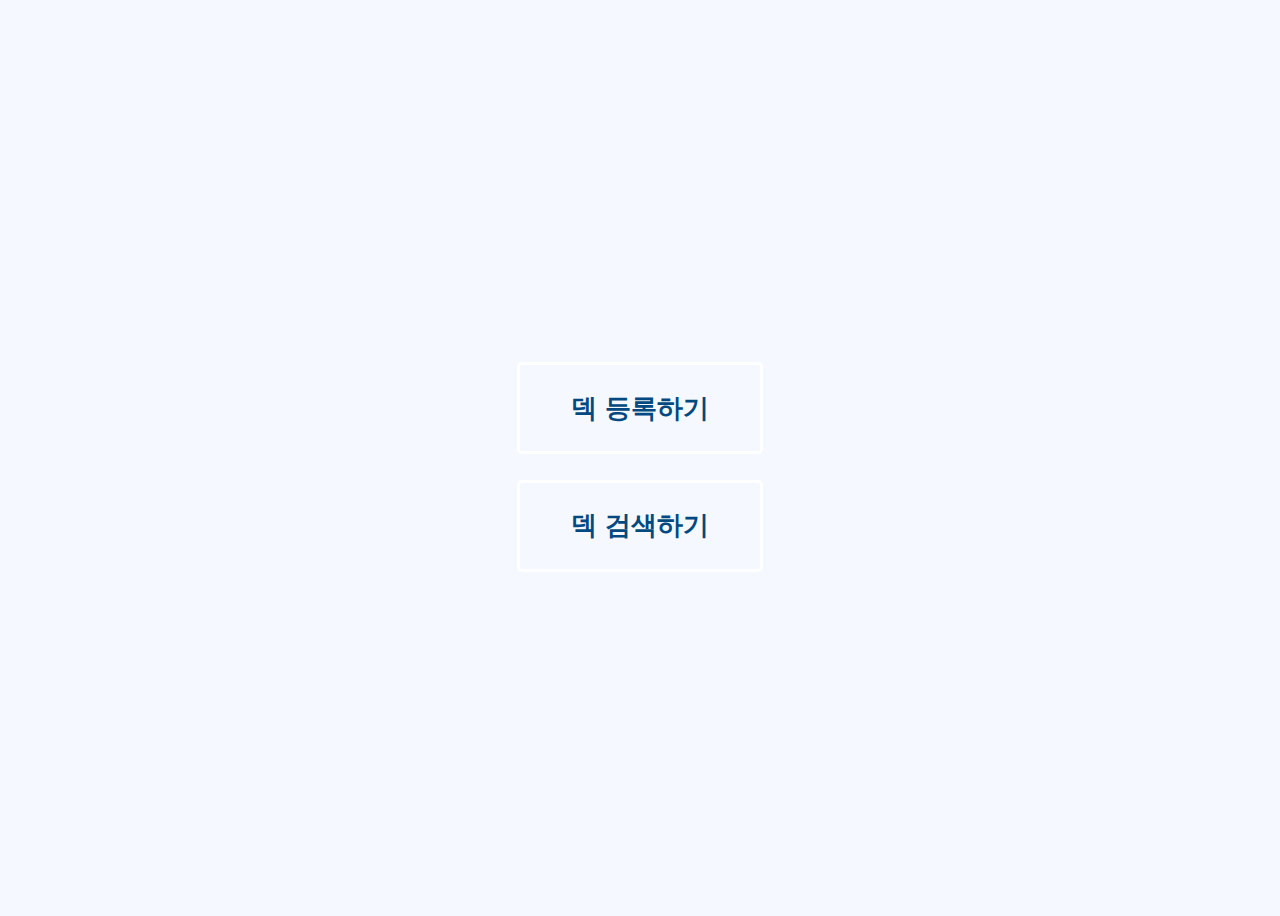
==== html/index.html @ 41b7cd2e "homepage" ====
<!DOCTYPE html>
<html lang="ko">
    <head>
        
        <meta charset="UTF-8">
        <meta name="viewport" content="width=device-width,initial-scale=1.0">
        <meta http-equiv="X-UA-Compatible" content="ie=edge">
        <title>후루요니 덱메이커 만드는중</title>

        <link rel="stylesheet" type="text/css" href="furuyoni.css">
        <style type="text/css">

        </style>
    </head>
    <body id="main">
    
        <br>


        <div class="container">
          <button class="btn-3"  onclick="location.href='deckmake.html'">덱 등록하기</button>
          <button class="btn-3"  onclick="location.href='deckselect.php'">덱 검색하기</button>
          <!-- <button class="btn-2">Button 2</button>
          <button class="btn-3">Button 3</button>
          <button class="btn-4">Button 4</button>
          <button class="btn-5">Button 5</button> -->
        </div>


        <!-- <button onclick="location.href='deckmake.html'">text</button > -->





    </body>
</html>
---- html/furuyoni.css ----
/* 
body {
    font-family: Arial, sans-serif;
    position:relative;
    background:#FFC0CB;
    height:100%;
    padding:40px 30%;
    margin:0;
} */
 body {
    min-height: 100vh;
    position:relative;
    font-family: "Mukta Malar", Arial;
    display: flex;
    justify-content: center;
    align-items: center;
    flex-direction: column;
    background: #F5F9FF;
    -webkit-appearance: none;
  }


input[type="checkbox"] {
    display:none;
}

input[type="checkbox"] + label {
    color:#310427;
}

input[type="checkbox"] + label span {
    display:inline-block;
    width:19px;
    height:19px;
    margin:-2px 10px 0 0;
    vertical-align:middle;
    background:url(https://s3-us-west-2.amazonaws.com/s.cdpn.io/210284/check_radio_sheet.png) left top no-repeat;
    cursor:pointer;
}

input[type="checkbox"]:checked + label span {
    background:url(https://s3-us-west-2.amazonaws.com/s.cdpn.io/210284/check_radio_sheet.png) -19px top no-repeat;
}

input[type="radio"] {
    display:none;
}

input[type="radio"] + label {
    color:#f2f2f2;
    font-family:Arial, sans-serif;
}

input[type="radio"] + label span {
    display:inline-block;
    width:19px;
    height:19px;
    margin:-2px 10px 0 0;
    vertical-align:middle;
    background:url(https://s3-us-west-2.amazonaws.com/s.cdpn.io/210284/check_radio_sheet.png) -38px top no-repeat;
    cursor:pointer;
}

input[type="radio"]:checked + label span {
    background:url(https://s3-us-west-2.amazonaws.com/s.cdpn.io/210284/check_radio_sheet.png) -57px top no-repeat;
}



.button {

  width:100px;

  background-color: #e65d5d;

  border: none;

  color:#fff;

  padding: 15px 0;

  text-align: center;

  text-decoration: none;

  display: inline-block;

  font-size: 15px;

  margin: 4px;

  cursor: pointer;

}


/* body {
    background: #2ecc71;
    font-size: 62.5%;
  } */
  
  .container {
    padding: 2em;
  }
  
  /* GENERAL BUTTON STYLING */
  button,
  button::after {
    -webkit-transition: all 0.3s;
      -moz-transition: all 0.3s;
    -o-transition: all 0.3s;
      transition: all 0.3s;
  }
  
  button {
    background: none;
    border: 3px solid #fff;
    border-radius: 5px;
    color: rgb(1, 73, 128);
    display: block;
    font-size: 1.6em;
    font-weight: bold;
    margin: 1em auto;
    padding: 1em 2em;
    position: relative;
    text-transform: uppercase;
  }
  
  button::before,
  button::after {
    background: rgb(255, 255, 255);
    content: '';
    position: absolute;
    z-index: -1;
  }
  
  button:hover {
    color: #da81d5;
  }
  
  /* BUTTON 1 */
  .btn-1::after {
    height: 0;
    left: 0;
    top: 0;
    width: 100%;
  }
  
  .btn-1:hover:after {
    height: 100%;
  }
  
  /* BUTTON 2 */
  .btn-2::after {
    height: 100%;
    left: 0;
    top: 0;
    width: 0;
  }
  
  .btn-2:hover:after {
    width: 100%;
  }
  
  /* BUTTON 3 */
  .btn-3::after {
    height: 0;
    left: 50%;
    top: 50%;
    width: 0;
  }
  
  .btn-3:hover:after {
    height: 100%;
    left: 0;
    top: 0;
    width: 100%;
  }
  
  /* BUTTON 4 */
  .btn-4::before {
    height: 100%;
    left: 0;
    top: 0;
    width: 100%;
  }
  
  .btn-4::after {
    background: #2ecc71;
    height: 100%;
    left: 0;
    top: 0;
    width: 100%;
  }
  
  .btn-4:hover:after {
    height: 0;
    left: 50%;
    top: 50%;
    width: 0;
  }
  
  /* BUTTON 5 */
  .btn-5 {
    overflow: hidden;
  }
  
  .btn-5::after {
    /*background-color: #f00;*/
    height: 100%;
    left: -35%;
    top: 0;
    transform: skew(50deg);
    transition-duration: 0.6s;
    transform-origin: top left;
    width: 0;
  }
  
  .btn-5:hover:after {
    height: 100%;
    width: 135%;
  }

  table.type09 {
    border-collapse: collapse;

    line-height: 1.5;
  
  }
  table.type09 thead th {
    padding: 10px;
    font-weight: bold;
    text-align: center;
    vertical-align: top;
    color: rgb(0, 0, 0);
    border-bottom: 3px solid #036;
  }
  table.type09 tbody th {
    width: 150px;
    padding: 10px;
    font-weight: bold;

    vertical-align: top;


  }
  table.type09 thead td {
    padding: 10px;
    font-weight: bold;
    vertical-align: top;
    text-align: center;
    color: rgb(0, 0, 0);
    border-bottom: 3px solid #036;
  }
  table.type09 tbody td {
    width: 600px;
    padding: 10px;
    vertical-align: top;
    text-align: left;
    border-bottom: 1px solid #ccc;

  }

  input[type=submit]{
    width: 45px;
    height: 45px;
    display: block;
    margin: 0 auto -15px auto;
    background: #fff;
    border-radius: 100%;
    border: 1px solid #fdcfff;
    color: #ecafff;
    font-size: 13px;
    cursor: pointer;
    box-shadow: 0px 0px 0px 7px #fff;
    transition: 0.2s ease-out;
  }


  textarea {
    width: 100%;
    height: 200px;
    padding: 10px;
    box-sizing: border-box;
    border: solid 2px #1E90FF;
    border-radius: 5px;
    font-size: 16px;
    resize: both;
  }

  :root {
    --input-color: #99A3BA;
    --input-border: #CDD9ED;
    --input-background: #fff;
    --input-placeholder: #CBD1DC;
    --input-border-focus: #275EFE;
    --group-color: var(--input-color);
    --group-border: var(--input-border);
    --group-background: #EEF4FF;
    --group-color-focus: #fff;
    --group-border-focus: var(--input-border-focus);
    --group-background-focus: #678EFE;
  }
  
  .form-field {
    display: block;
    width: 100%;
    padding: 8px 16px;
    line-height: 25px;
    font-size: 14px;
    font-weight: 500;
    font-family: inherit;
    border-radius: 6px;
    -webkit-appearance: none;
    color: var(--input-color);
    border: 1px solid var(--input-border);
    background: var(--input-background);
    transition: border 0.3s ease;
  }
  .form-field::placeholder {
    color: var(--input-placeholder);
  }
  .form-field:focus {
    outline: none;
    border-color: var(--input-border-focus);
  }
  
  .form-group {
    position: relative;
    display: flex;
    width: 100%;
  }
  .form-group > span,
  .form-group .form-field {
    white-space: nowrap;
    display: block;
  }
  .form-group > span:not(:first-child):not(:last-child),
  .form-group .form-field:not(:first-child):not(:last-child) {
    border-radius: 0;
  }
  .form-group > span:first-child,
  .form-group .form-field:first-child {
    border-radius: 6px 0 0 6px;
  }
  .form-group > span:last-child,
  .form-group .form-field:last-child {
    border-radius: 0 6px 6px 0;
  }
  .form-group > span:not(:first-child),
  .form-group .form-field:not(:first-child) {
    margin-left: -1px;
  }
  .form-group .form-field {
    position: relative;
    z-index: 1;
    flex: 1 1 auto;
    width: 1%;
    margin-top: 0;
    margin-bottom: 0;
  }
  .form-group > span {
    text-align: center;
    padding: 8px 12px;
    font-size: 14px;
    line-height: 25px;
    color: var(--group-color);
    background: var(--group-background);
    border: 1px solid var(--group-border);
    transition: background 0.3s ease, border 0.3s ease, color 0.3s ease;
  }
  .form-group:focus-within > span {
    color: var(--group-color-focus);
    background: var(--group-background-focus);
    border-color: var(--group-border-focus);
  }
  
  html {
    box-sizing: border-box;
    -webkit-font-smoothing: antialiased;
  }
  
  * {
    box-sizing: inherit;
  }
  *:before, *:after {
    box-sizing: inherit;
  }
  
 
  body .form-group {
    max-width: 360px;
  }
  body .form-group:not(:last-child) {
    margin-bottom: 32px;
  }


  select {
    width:300px;
    padding:5px;
    border:1px solid #999;
    font-family:'Nanumgothic';
    /* background:url('select-box-arrow-bottom.png') no-repeat 10% 10%;  */
    border-radius:3px;
    -webkit-appearance: none;
    -moz-appearance: none;
    appearance : none;
}
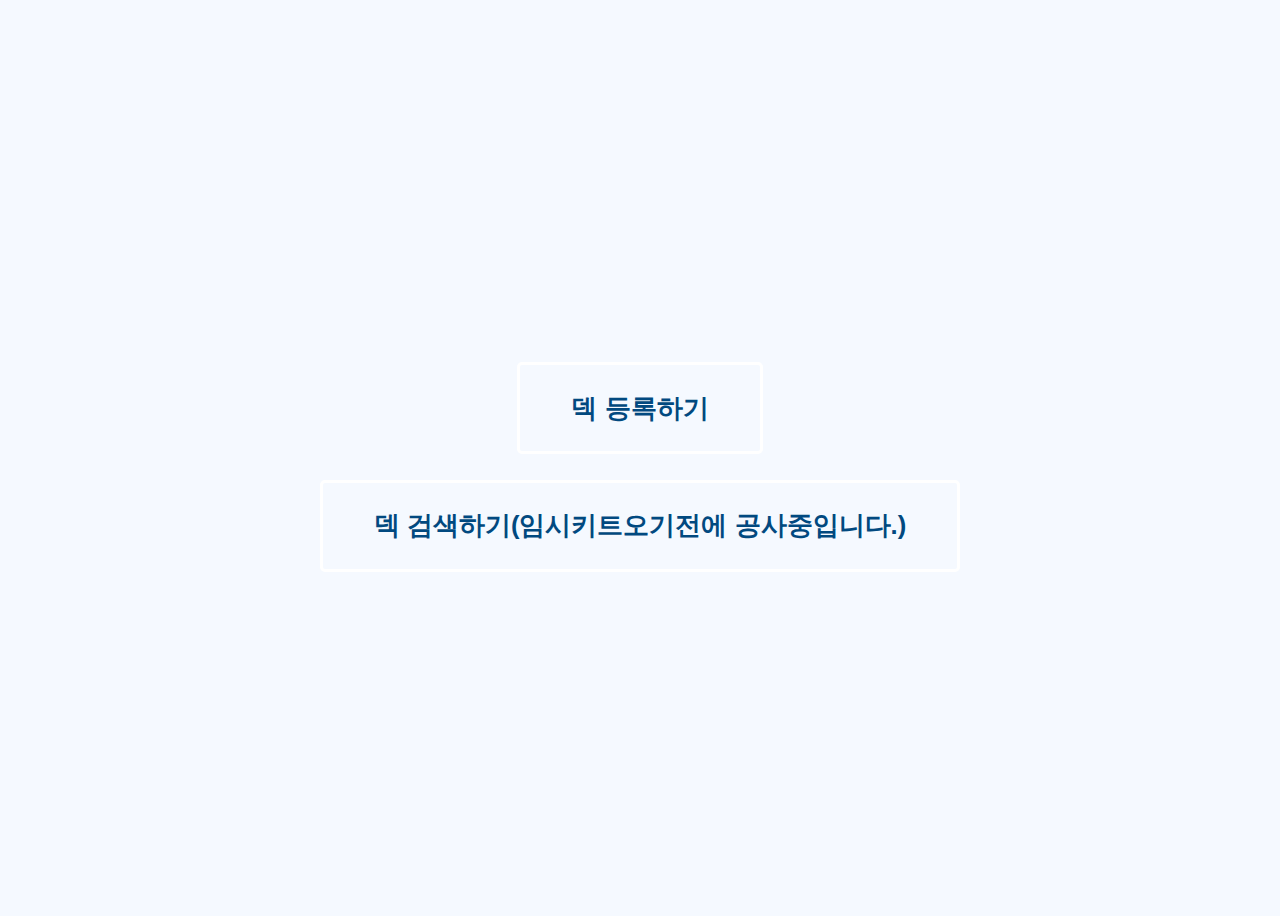
==== commit c32bd4a8: "진짜 개판인 코드 사람만들기 -1-" ====
--- a/html/index.html
+++ b/html/index.html
@@ -19,7 +19,7 @@
 
         <div class="container">
           <button class="btn-3"  onclick="location.href='deckmake.html'">덱 등록하기</button>
-          <button class="btn-3"  onclick="location.href='deckselect.php'">덱 검색하기</button>
+          <button class="btn-3"  onclick="location.href='deckselect.php'">덱 검색하기(임시키트오기전에 공사중입니다.)</button>
           <!-- <button class="btn-2">Button 2</button>
           <button class="btn-3">Button 3</button>
           <button class="btn-4">Button 4</button>
--- a/html/furuyoni.css
+++ b/html/furuyoni.css
@@ -37,6 +37,7 @@
     vertical-align:middle;
     background:url(https://s3-us-west-2.amazonaws.com/s.cdpn.io/210284/check_radio_sheet.png) left top no-repeat;
     cursor:pointer;
+    transform : scale(1.5);
 }
 
 input[type="checkbox"]:checked + label span {
